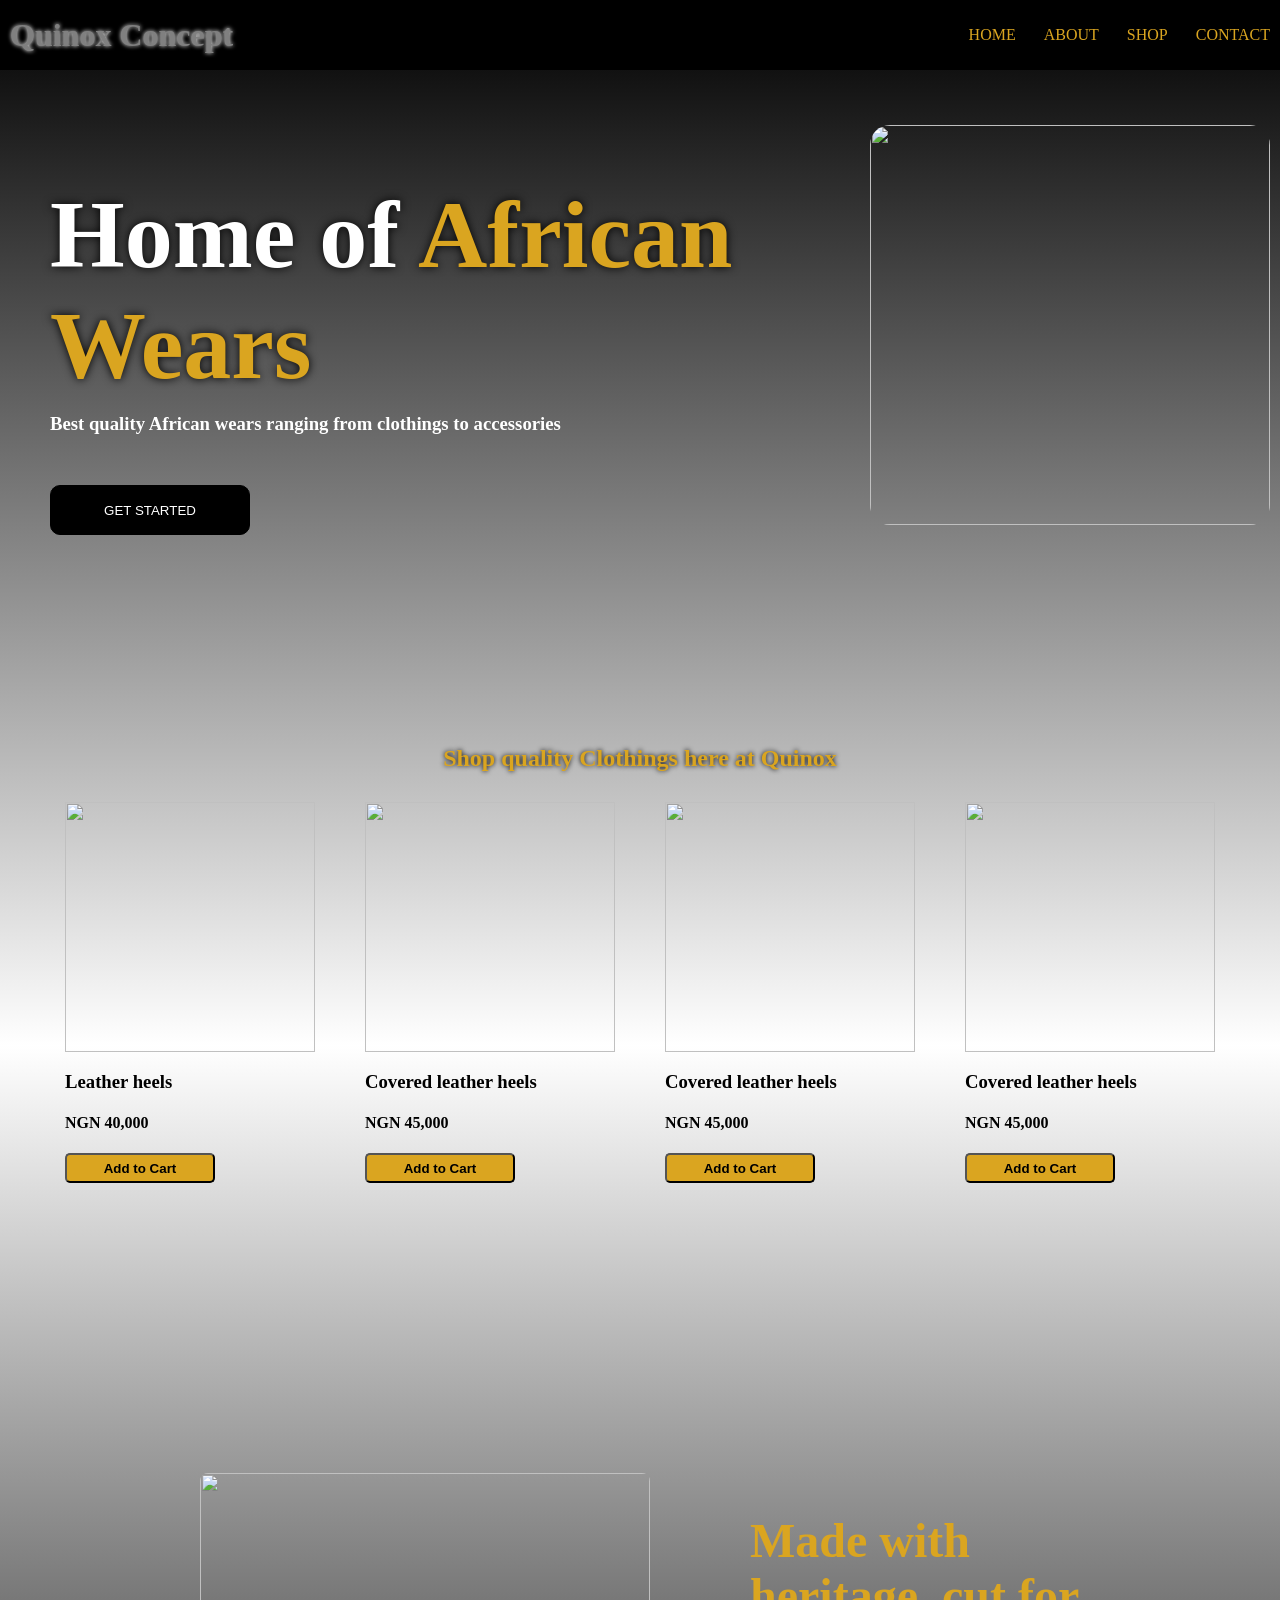
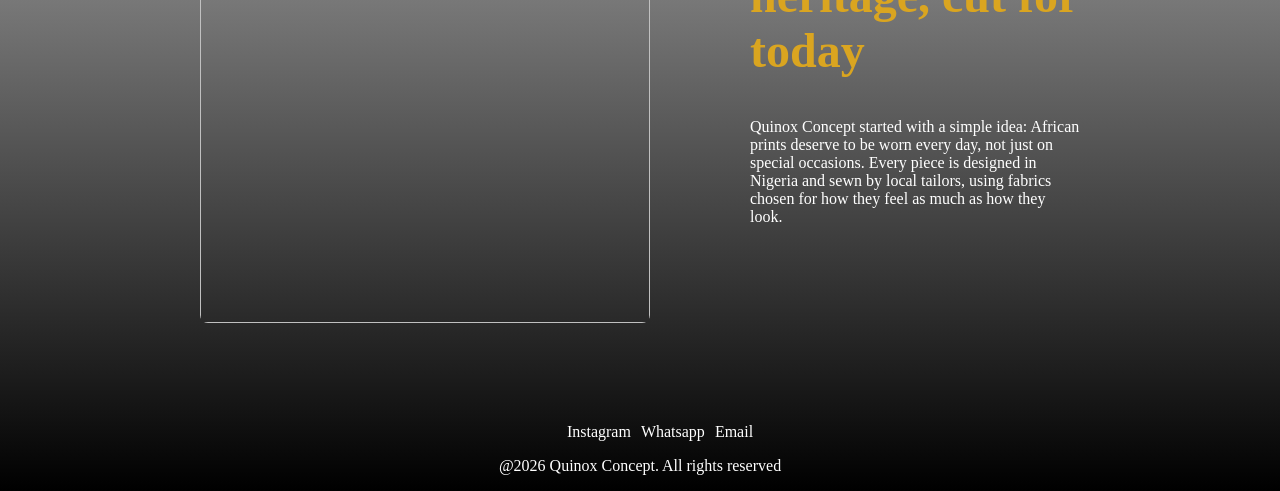
==== index.html @ a427507a "Add files via upload" ====
<html>
    <head>
        <meta charset="UTF-8">
        <meta name="viewport" content="width=device-width, initial-scale=1.0">
        <link rel="stylesheet" href="main.css">
        <title>Quinox Concept</title>
    </head>

    <body>
        <header class="navbar">
            <a href="#" class="logo" >Quinox Concept</a>
            <nav>
                <ul class="navlinks">
                    <li><a href="#main">HOME</a></li>
                    <li><a href="#about">ABOUT</a></li>
                    <li><a href="#shop">SHOP</a></li>
                    <li><a href="#contact">CONTACT</a></li>
                </ul>
            </nav>
        </header>
        <div id="main"> 
         <div id="margin"> 
             <h1 id="head">Home of <span id="concept">African Wears</span> </h1>
             <h3 id="h4text">Best quality African wears ranging from clothings to accessories</h3>
             <div id="btn">
                 <a href="signup.html"><button id="btnn">GET STARTED</button></a>
             </div>
         </div>
         <img src="images/logoblack.jpg" id="image1">
        </div>


        <h2 id="ttt">Shop quality Clothings here at Quinox</h2>
        <div id="shop">
            <div>
                <img src="images/shoe.jpg" class="items">
                <h3>Leather heels</h3>
                <h4>NGN 40,000</h4>
                <button>Add to Cart</button>
            </div>
            <div>
                <img src="images/shoes.jpg" class="items">
                <h3>Covered leather heels</h3>
                <h4>NGN 45,000</h4>
                <button>Add to Cart</button>
            </div>
            <div>
                <img src="images/shoes.jpg" class="items">
                <h3>Covered leather heels</h3>
                <h4>NGN 45,000</h4>
                <button>Add to Cart</button>
            </div>
            <div>
                <img src="images/shoes.jpg" class="items">
                <h3>Covered leather heels</h3>
                <h4>NGN 45,000</h4>
                <button>Add to Cart</button>
            </div>
        </div>


        <div id="about">
            <img src="images/quinox.jpg">
            <div>
                <h2>Made with heritage, cut for today</h2>
                <p>Quinox Concept started with a simple idea: 
                    African prints deserve to be worn every day, not just on special occasions.
                    Every piece is designed in Nigeria and sewn by local tailors, 
                    using fabrics chosen for how they feel as much as how they look.
                </p>
            </div>

        </div>


        <footer id="footer">
            <nav>
                <ul class="footernav" id="contact">
                    <li><a href="instagram.com" target="_blank">Instagram</a></li>
                    <li><a href="08065938668" target="_blank">Whatsapp</a></li>
                    <li><a href="quinoxconcept@gmail.com" target="_blank">Email</a></li>
                </ul>
            </nav>
            <p>@2026 Quinox Concept. All rights reserved</p>
        </footer>

    </body>
</html>
---- main.css ----
body{
    background:linear-gradient(black,white,black);
    margin:0px;
}
#main{
    display:flex;
    flex-direction:row;
    align-items: center;
    justify-content: center;
    align-items: center;
    justify-content: space-between;
    margin-top: 15px;
    padding:10px;

}
#head{
    font-family: fantasy;
    font-weight: 900;
    font-size:600%;
    margin-bottom:10px;
    color:white;
    text-shadow: 0px 0px 10px black;
}
#h4text{
    margin:12px 0px;
    color:white;
}
#btn{
    display:flex;
    justify-content: start;
    margin-top:50px;
    
}
#btnn{
    width:200px;
    height:50px;
    background:black;
    border:1px solid black;
    border-radius:10px;
    text-shadow: 0px 0px 10px black;
    color:white;
    cursor:pointer;

}
#btnn a{
    text-decoration:none;
    color:white;
}
#btnn:hover{
    background:goldenrod;
    transform:translateY(-8px);
}
#btnn:active{
    transform:scale(0.85);
}
#margin{
    margin-left:20px;
    padding:20px;
}
#concept{
    color:goldenrod;
}
#image1{
    width:400px;
    border-radius: 20px;
}
#section2{
    display:flex;
    justify-content: center;
    padding-top: 40px;

}
#ttt{
    color:goldenrod;
    text-shadow:0px 0px 5px black;
    text-align: center;
    margin-top: 180px;
}
.navbar{
    display:flex;
    justify-content: space-between;
    list-style: none;
    align-items: center;
    padding:10px;
    background-color:black;
    color:white;

}
.logo{
    color:grey;
    text-decoration: none;
    font-weight: 700;
    font-size:200%;
    text-shadow:0px 0px 4px white;
}
.navlinks{
    display:flex;
    gap:28px;
    list-style:none;
}
.navlinks a{
    text-decoration: none;
    color:goldenrod;
}
.navlinks a:hover{
    color:white;
}
#shop{
    margin:10px;
    display:flex;
    justify-content: center;
    gap:50px;
    padding:10px;
}
.items{
    width:250px;
    transition:transform 0.3s;

}
.items:hover{
    transform:translateY( -10px);
}
#shop button{
    background:goldenrod;
    border-radius:5px;
    height:30px;
    width:150px;
    font-weight:bold;
}
#shop button:hover{
    background:whitesmoke;
    transform:translateY(-3px);
}
#about{
    display:flex;
    padding:80px 200px;
    margin-top:200px;
    justify-content: center;
    gap:100px;

}
#about img{
    width:450px;
    border-radius: 8px;
}
#about h2,p{
    font-family:fantasy;
    color:white;
}
#about h2{
    font-size: 300%;
    color:goldenrod;
}
#footer{
    margin-top:20px;
    text-align:center;
}
#footer h2{
    color:white;
}
.footernav{
    display:flex;
    justify-content: center;
    list-style: none;
    gap: 10px;
}
.footernav a{
    text-decoration:none;
    color:white;
}.footernav a:hover{
    color:goldenrod;
}
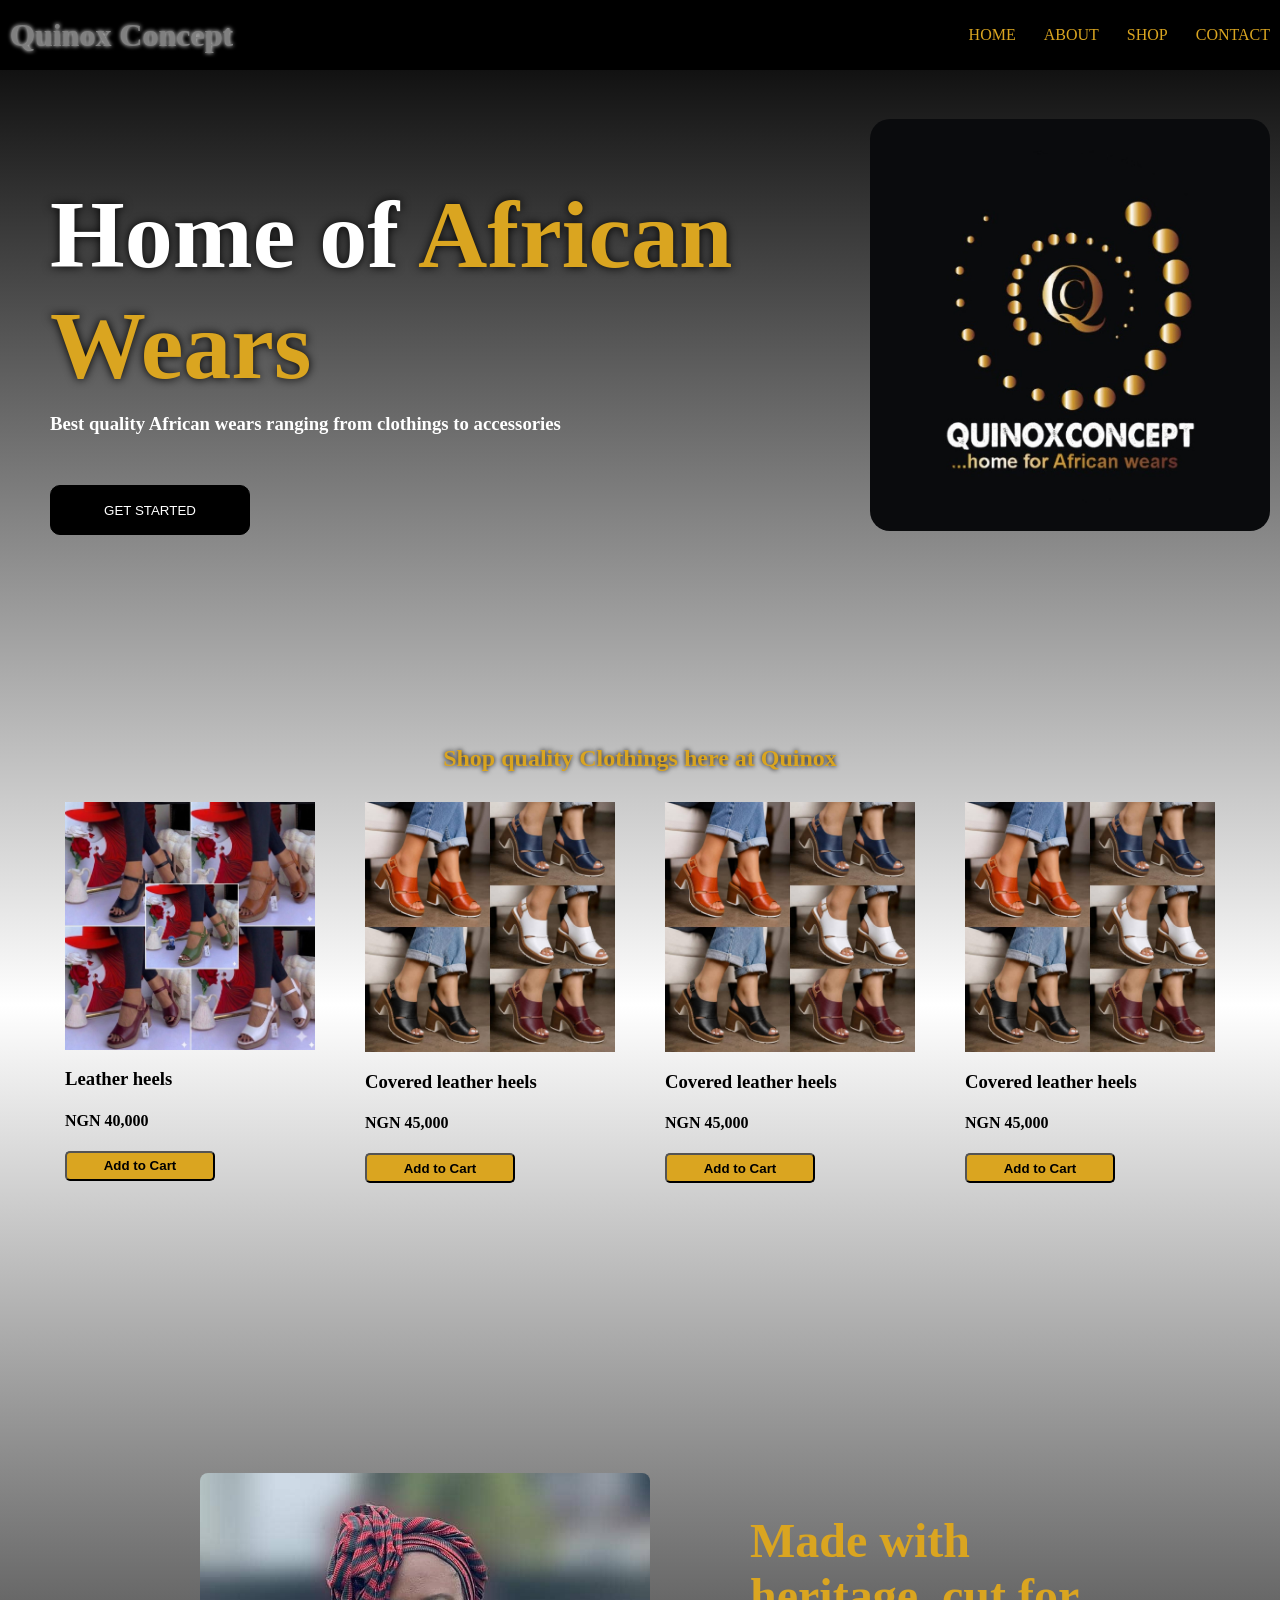
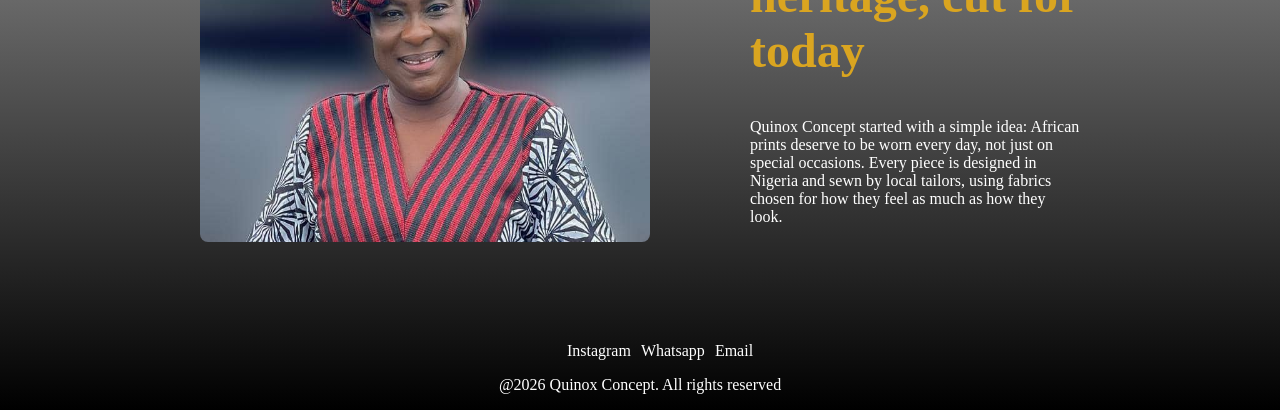
==== commit 6466d786: "Refactor image paths in index.html Updated image source paths to remove 'images/' prefix." ====
--- a/index.html
+++ b/index.html
@@ -26,32 +26,32 @@
                  <a href="signup.html"><button id="btnn">GET STARTED</button></a>
              </div>
          </div>
-         <img src="images/logoblack.jpg" id="image1">
+         <img src="logoblack.jpg" id="image1">
         </div>
 
 
         <h2 id="ttt">Shop quality Clothings here at Quinox</h2>
         <div id="shop">
             <div>
-                <img src="images/shoe.jpg" class="items">
+                <img src="shoe.jpg" class="items">
                 <h3>Leather heels</h3>
                 <h4>NGN 40,000</h4>
                 <button>Add to Cart</button>
             </div>
             <div>
-                <img src="images/shoes.jpg" class="items">
+                <img src="shoes.jpg" class="items">
                 <h3>Covered leather heels</h3>
                 <h4>NGN 45,000</h4>
                 <button>Add to Cart</button>
             </div>
             <div>
-                <img src="images/shoes.jpg" class="items">
+                <img src="shoes.jpg" class="items">
                 <h3>Covered leather heels</h3>
                 <h4>NGN 45,000</h4>
                 <button>Add to Cart</button>
             </div>
             <div>
-                <img src="images/shoes.jpg" class="items">
+                <img src="shoes.jpg" class="items">
                 <h3>Covered leather heels</h3>
                 <h4>NGN 45,000</h4>
                 <button>Add to Cart</button>
@@ -60,7 +60,7 @@
 
 
         <div id="about">
-            <img src="images/quinox.jpg">
+            <img src="quinox.jpg">
             <div>
                 <h2>Made with heritage, cut for today</h2>
                 <p>Quinox Concept started with a simple idea: 
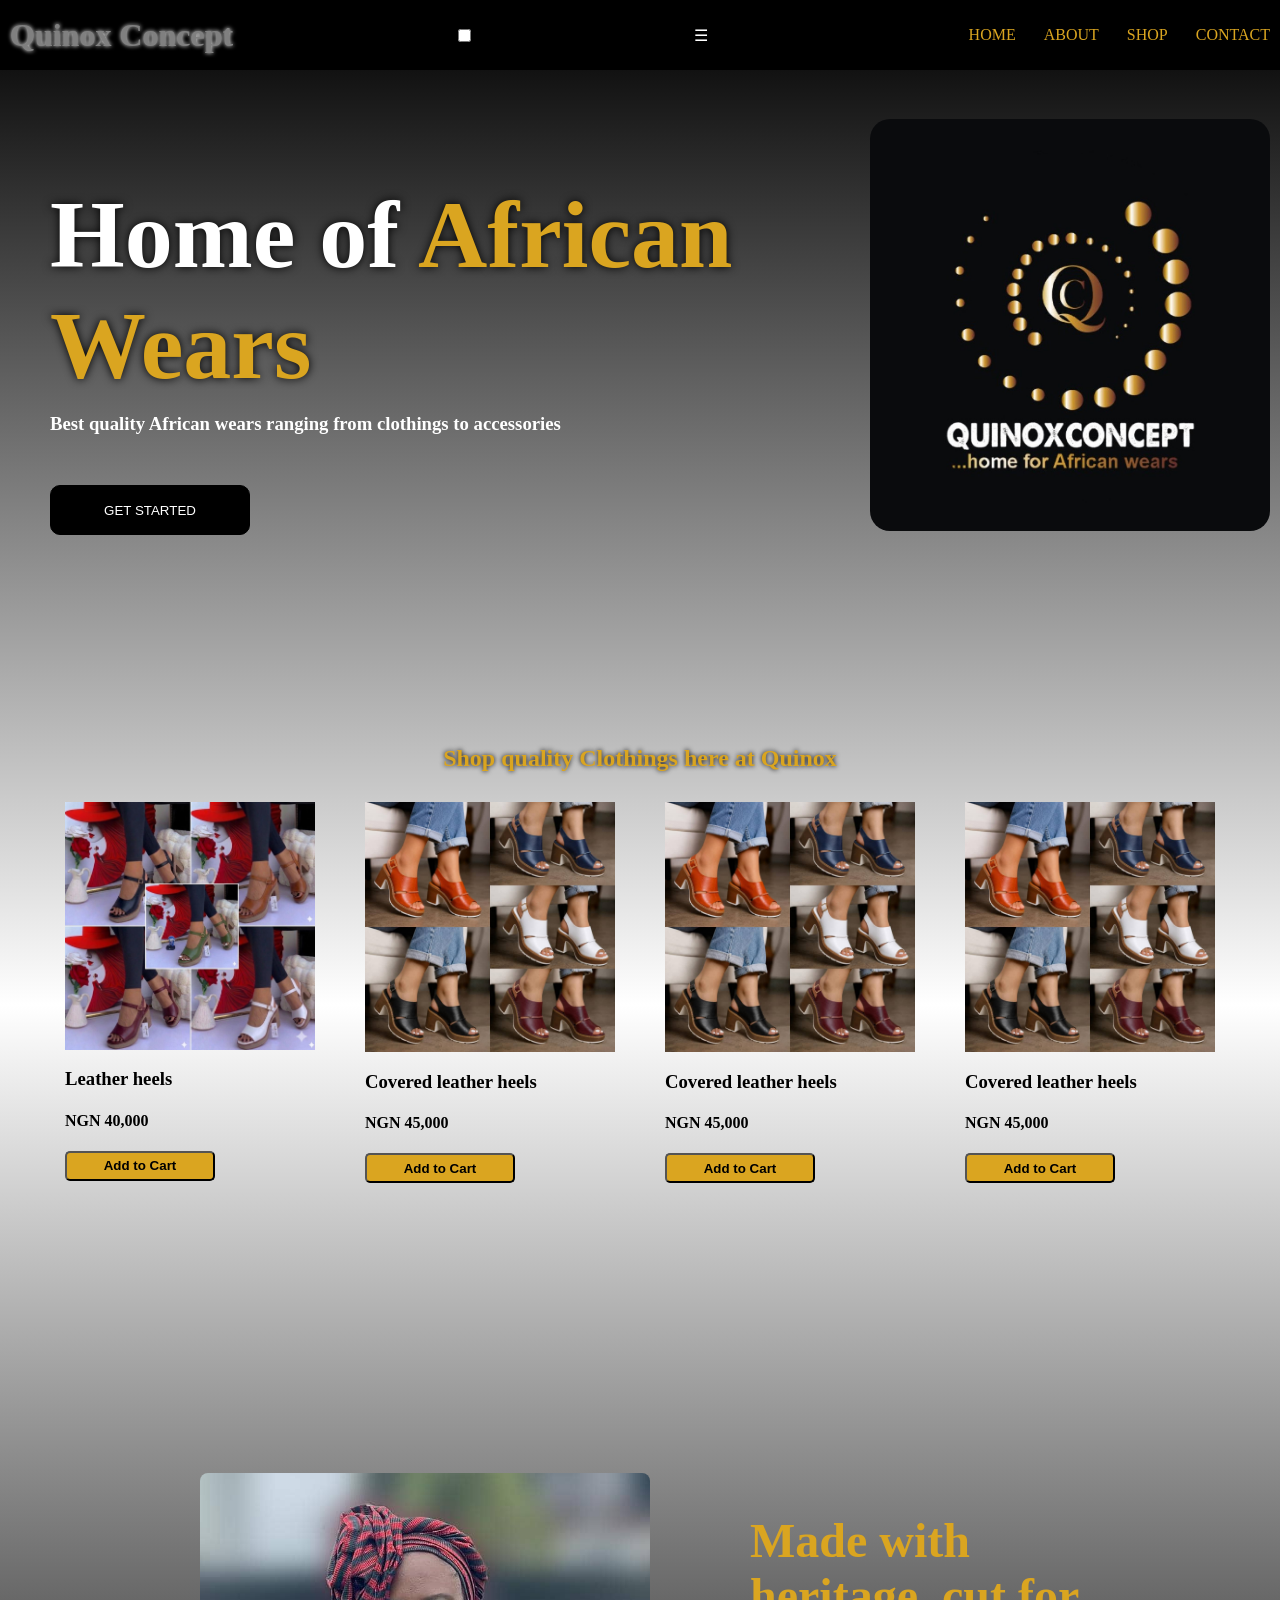
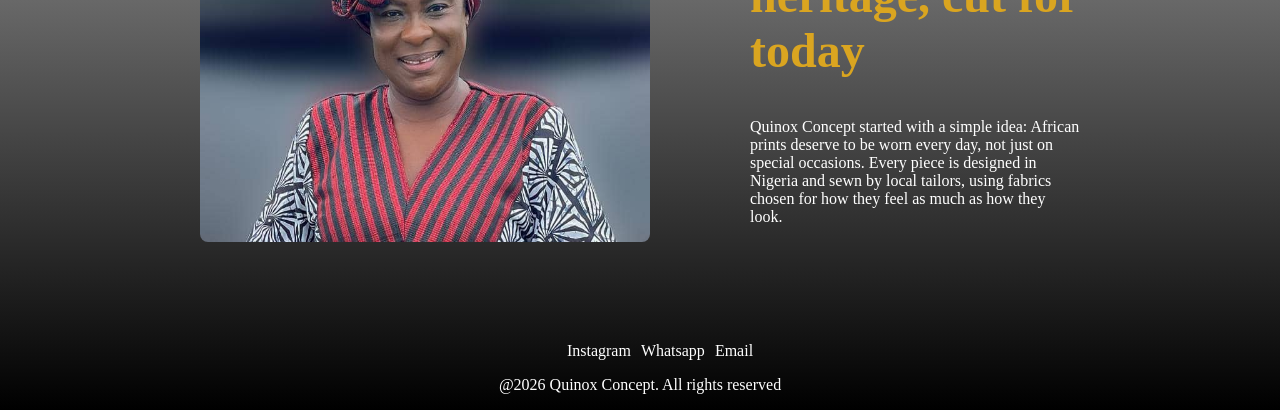
==== commit 9bc81e05: "Add menu toggle for responsive navigation" ====
--- a/index.html
+++ b/index.html
@@ -9,6 +9,8 @@
     <body>
         <header class="navbar">
             <a href="#" class="logo" >Quinox Concept</a>
+             <input type="checkbox" id="menu-toggle" class="menu-toggle">
+             <label for="menu-toggle" class="hamburger">&#9776;</label>
             <nav>
                 <ul class="navlinks">
                     <li><a href="#main">HOME</a></li>
--- a/main.css
+++ b/main.css
@@ -1,3 +1,7 @@
+* { box-sizing: border-box;
+  }
+img { max-width: 100%; height: auto; 
+    }
 body{
     background:linear-gradient(black,white,black);
     margin:0px;
@@ -170,3 +174,94 @@
 }.footernav a:hover{
     color:goldenrod;
 }
+@media(max-width:768px){
+    #main {
+        flex-direction: column;
+        text-align: center;
+    }
+
+    #margin {
+        margin-left: 0;
+        padding: 10px;
+    }
+
+    #head {
+        font-size: 200%;
+    }
+
+    #btn {
+        justify-content: center;
+        margin-top: 30px;
+    }
+
+    #image1 {
+        width: 100%;
+        max-width: 320px;
+    }
+      body {
+        background: black;
+    }
+
+    #ttt {
+        margin-top: 50px;
+        padding: 0 16px;
+        font-size: 130%;
+    }
+
+    #shop {
+        display: grid;
+        grid-template-columns: 1fr 1fr;
+        gap: 16px;
+        margin: 10px 0;
+        padding: 10px 16px;
+    }
+
+    #shop > div {
+        text-align: center;
+        color: white;
+    }
+
+    #shop h3 {
+        font-size: 100%;
+    }
+
+    #shop h4 {
+        color: goldenrod;
+    }
+
+    .items {
+        width: 100%;
+    }
+
+    #shop button {
+        width: 100%;
+        height: 44px;
+        font-size: 15px;
+    }
+      #about {
+        flex-direction: column;
+        padding: 40px 20px;
+        margin-top: 40px;
+        gap: 24px;
+    }
+
+    #about img {
+        width: 100%;
+    }
+
+    #about h2 {
+        font-size: 200%;
+    }
+
+    .footernav {
+        flex-wrap: wrap;
+        padding: 0 16px;
+        gap: 6px 20px;
+    }
+
+    .footernav a {
+        display: inline-block;
+        padding: 12px 6px;
+    }
+
+}
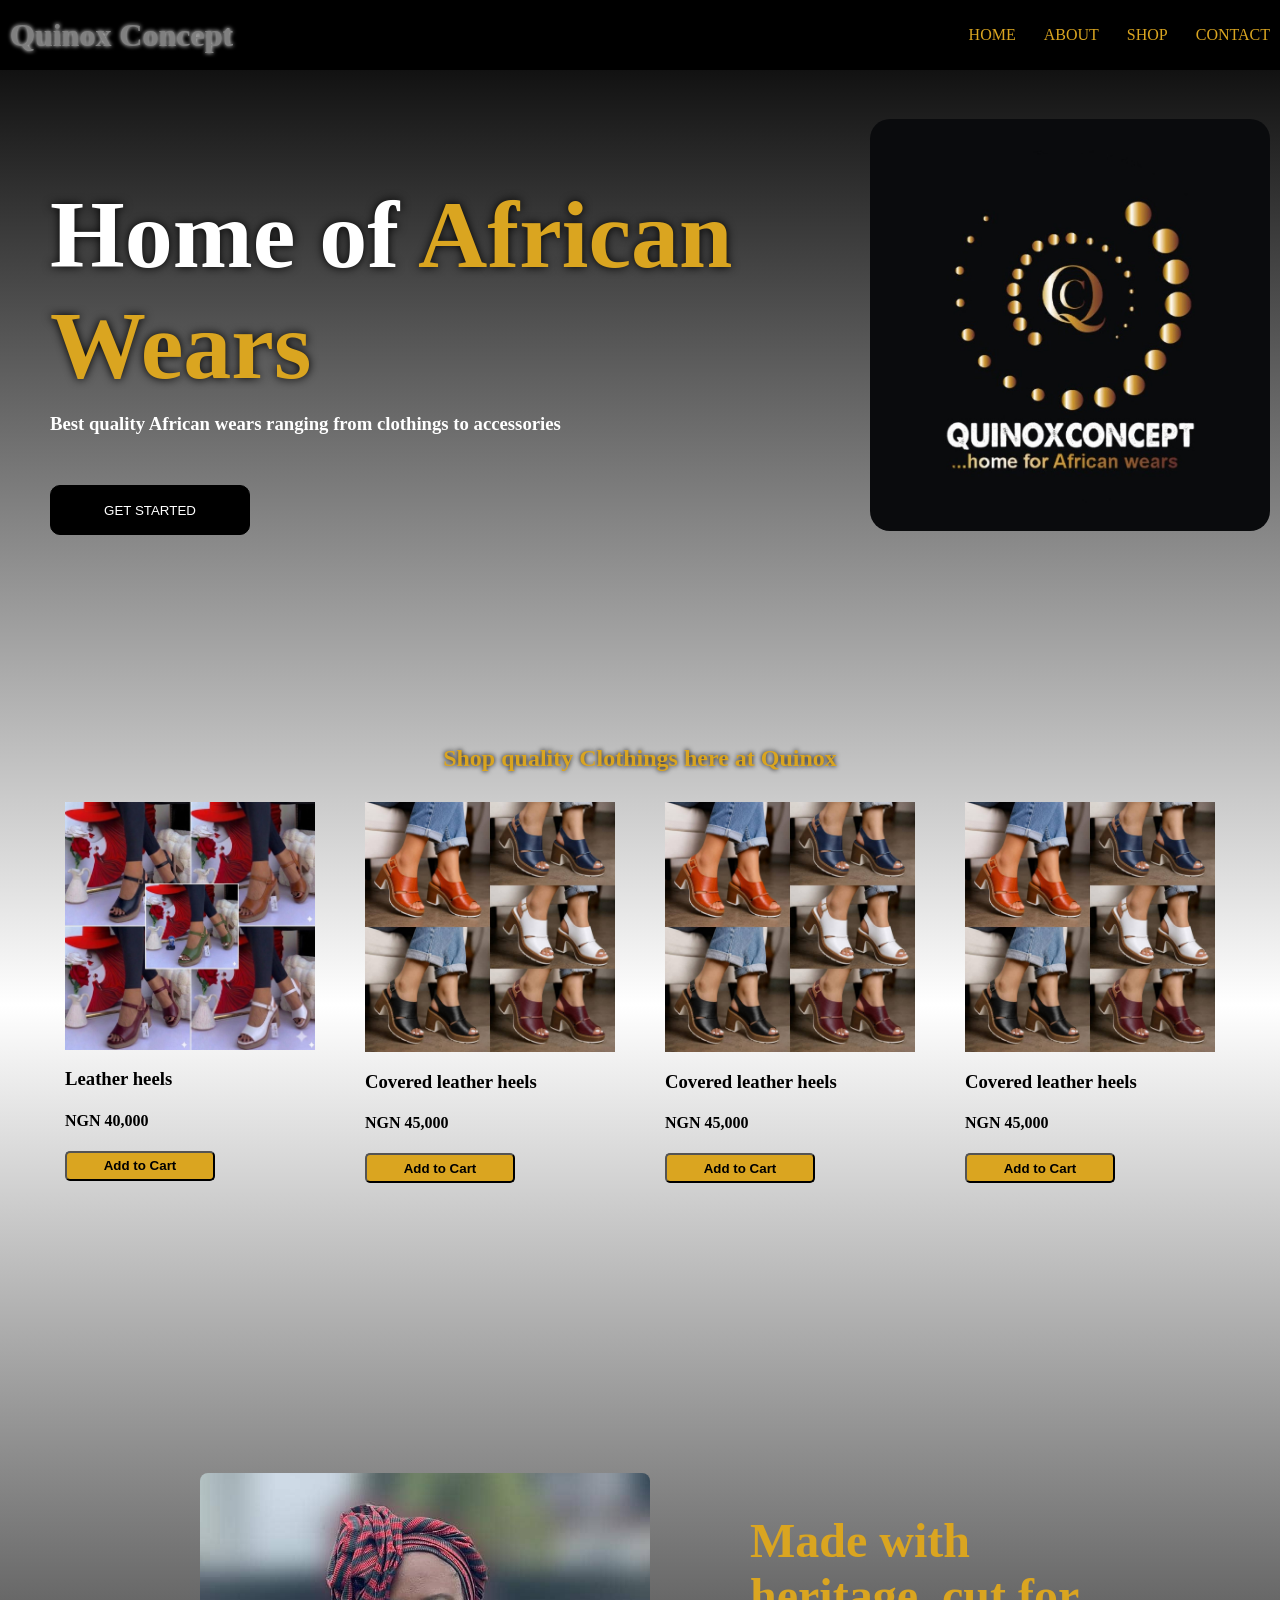
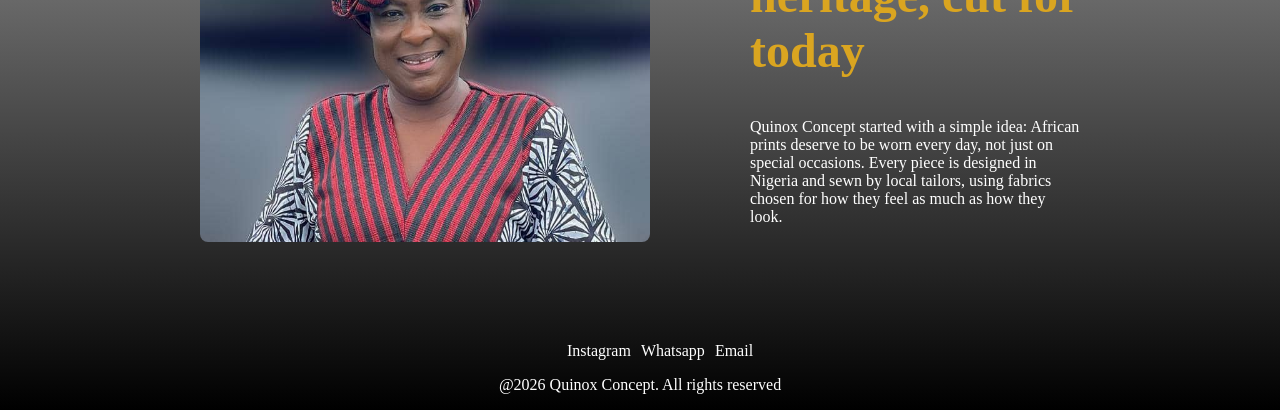
==== commit 18dcdf27: "Update footer links to include protocols" ====
--- a/index.html
+++ b/index.html
@@ -78,9 +78,9 @@
         <footer id="footer">
             <nav>
                 <ul class="footernav" id="contact">
-                    <li><a href="instagram.com" target="_blank">Instagram</a></li>
-                    <li><a href="08065938668" target="_blank">Whatsapp</a></li>
-                    <li><a href="quinoxconcept@gmail.com" target="_blank">Email</a></li>
+                    <li><a href="https://instagram.com" target="_blank">Instagram</a></li>
+                    <li><a href="https://wa.me/2348065938668" target="_blank">Whatsapp</a></li>
+                    <li><a href="mailto:quinoxconcept@gmail.com">Email</a></li>
                 </ul>
             </nav>
             <p>@2026 Quinox Concept. All rights reserved</p>
--- a/main.css
+++ b/main.css
@@ -174,6 +174,10 @@
 }.footernav a:hover{
     color:goldenrod;
 }
+.menu-toggle,
+.hamburger {
+    display: none;
+}
 @media(max-width:768px){
     #main {
         flex-direction: column;
@@ -263,5 +267,47 @@
         display: inline-block;
         padding: 12px 6px;
     }
-
-}
+      .navbar {
+        position: sticky;
+        top: 0;
+        z-index: 10;
+    }
+
+    .logo {
+        font-size: 140%;
+    }
+
+    .hamburger {
+        display: block;
+        color: goldenrod;
+        font-size: 28px;
+        padding: 6px 12px;
+        cursor: pointer;
+    }
+
+    .navbar nav {
+        display: none;
+        position: absolute;
+        top: 100%;
+        left: 0;
+        right: 0;
+        background: black;
+    }
+
+    .menu-toggle:checked ~ nav {
+        display: block;
+    }
+
+    .navlinks {
+        flex-direction: column;
+        gap: 0;
+        margin: 0;
+        padding: 0;
+    }
+
+    .navlinks a {
+        display: block;
+        padding: 16px 20px;
+    }
+
+}
